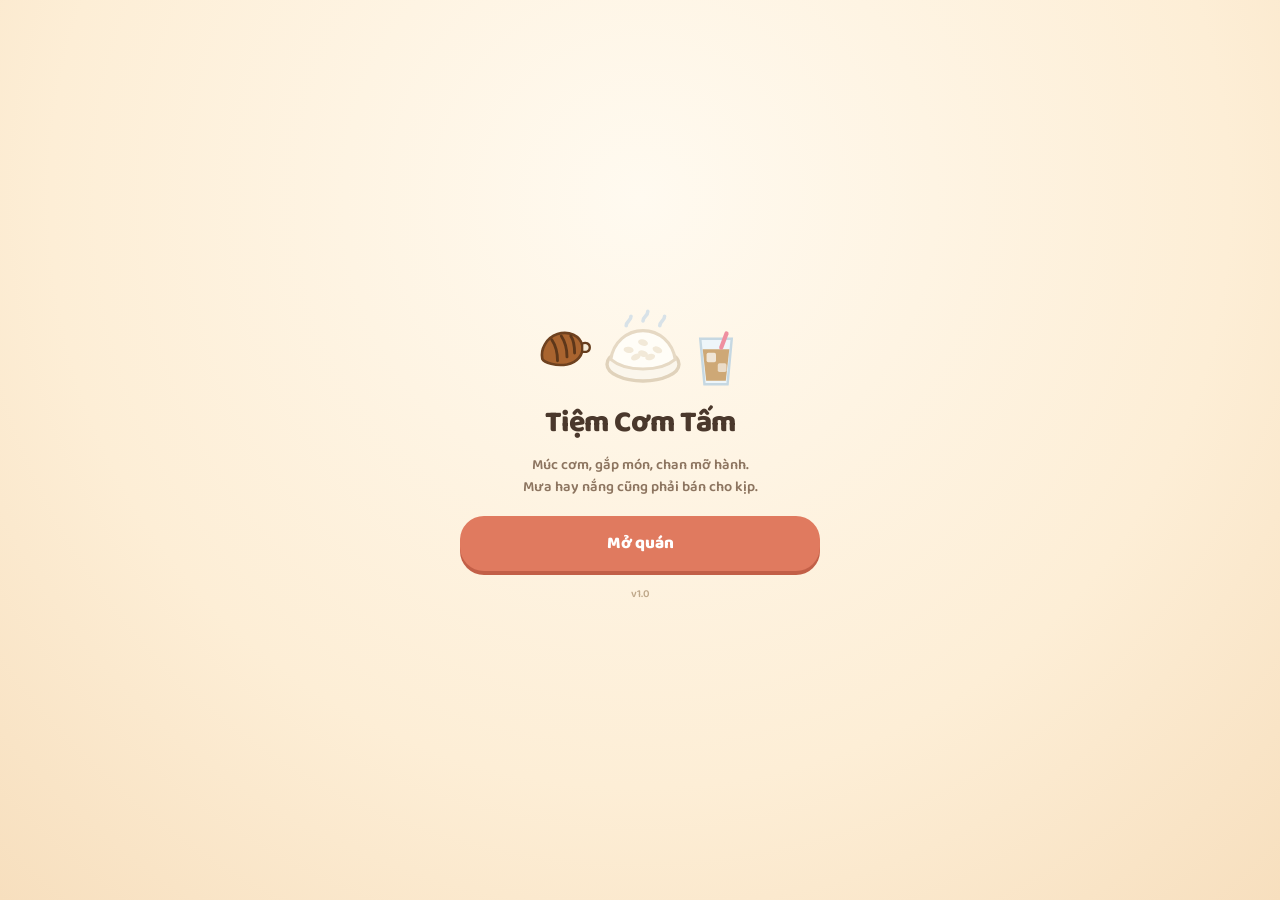
==== index.html @ c1b5996f "Tiệm Cơm Tấm v1.0 — game mô phỏng quán cơm tấm Vanilla JS, PWA tĩnh, lưu bằng localStorage.  Thực đơ" ====
<!DOCTYPE html>
<html lang="vi">
<head>
<meta charset="UTF-8">
<meta name="viewport" content="width=device-width, initial-scale=1, maximum-scale=1, user-scalable=no, viewport-fit=cover">
<meta name="color-scheme" content="only light">
<meta name="theme-color" content="#fff6e8">
<title>Tiệm Cơm Tấm</title>
<meta name="description" content="Game mô phỏng quán cơm tấm: múc cơm, gắp món, chan mỡ hành và giữ khách quen giữa trời mưa nắng.">

<link rel="manifest" href="manifest.webmanifest">
<link rel="icon" href="icons/icon-192.png">
<link rel="apple-touch-icon" href="icons/icon-180.png">
<meta name="mobile-web-app-capable" content="yes">
<meta name="apple-mobile-web-app-capable" content="yes">
<meta name="apple-mobile-web-app-title" content="Cơm Tấm">
<meta name="apple-mobile-web-app-status-bar-style" content="default">

<meta property="og:title" content="Tiệm Cơm Tấm">
<meta property="og:description" content="Múc cơm, gắp món, chan mỡ hành. Trời mưa hay nắng vẫn phải bán cho kịp.">
<meta property="og:type" content="website">
<meta property="og:image" content="icons/icon-512.png">

<link rel="preconnect" href="https://fonts.googleapis.com">
<link rel="preconnect" href="https://fonts.gstatic.com" crossorigin>
<link href="https://fonts.googleapis.com/css2?family=Baloo+2:wght@500;600;700;800&display=swap" rel="stylesheet">
<link rel="stylesheet" href="css/style.css">
</head>
<body>

<div class="app">
  <header id="hd"></header>
  <main id="view"></main>
</div>

<!-- Lớp thời tiết nằm ngoài .app để mưa nắng phủ toàn màn hình -->
<div id="wx" aria-hidden="true"></div>

<div id="modal" hidden><div class="card" id="card"></div></div>
<div id="splash" hidden></div>
<div id="toast" hidden></div>

<script src="js/art.js"></script>
<script src="js/data.js"></script>
<script src="js/game.js"></script>

<script>
/* Đăng ký service worker để cài được lên màn hình chính và chơi offline.
   Chỉ chạy trên http/https — mở bằng file:// thì bỏ qua, không báo lỗi.

   Mở kèm ?nosw thì bỏ qua và dọn luôn bản đã đăng ký. Service worker
   dùng stale-while-revalidate nên lúc đang sửa code nó trả file cũ,
   khiến ta đi tìm lỗi ở chỗ không có lỗi. */
if ('serviceWorker' in navigator && location.protocol.startsWith('http')) {
  if (location.search.includes('nosw')) {
    navigator.serviceWorker.getRegistrations()
      .then(rs => rs.forEach(r => r.unregister()))
      .catch(() => { });
    if (window.caches) caches.keys().then(ks => ks.forEach(k => caches.delete(k))).catch(() => { });
  } else {
    addEventListener('load', () => {
      navigator.serviceWorker.register('sw.js')
        .then(reg => reg.update())
        .catch(() => { });
    });
  }
}
</script>
</body>
</html>
---- css/style.css ----
/* ============================================================
   TIỆM CƠM TẤM — giao diện
   Tông màu lấy từ chính đĩa cơm: cơm trắng ngà, sườn nướng cháy cạnh,
   mỡ hành xanh, trà đá nâu. Bố cục xếp thành ba lớp như quán thật:
   tường và bảng menu ở sau, quầy kính ở giữa, đĩa đang làm ở trước.
   ============================================================ */
:root {
  --bg: #fff6e8;
  --ink: #4a382c;
  --soft: #8d7560;
  --panel: #fffdf7;
  --panel2: #fdf4e4;
  --line: #eddbc0;
  --line2: #e2caa6;
  --terra: #e07a5f;
  --terra-d: #c25f47;
  --grill: #a9642f;
  --onion: #8fb87a;
  --onion-d: #6f9a5c;
  --tea: #c89a5e;
  --gold: #f2c14e;
  --warn: #e2705f;
  --sky: #8fb0cc;
  color-scheme: only light;
}

* { box-sizing: border-box; -webkit-tap-highlight-color: transparent; }

/* Nhiều lớp ở đây được đặt display bằng selector #id, mạnh hơn quy tắc
   [hidden] của trình duyệt — thiếu dòng này thì màn chào và hộp thoại
   không bao giờ ẩn được. */
[hidden] { display: none !important; }

html, body {
  margin: 0;
  background: var(--bg);
  color: var(--ink);
  font-family: 'Baloo 2', 'Segoe UI', system-ui, -apple-system, sans-serif;
  font-weight: 600;
  overscroll-behavior-y: none;
}

body {
  min-height: 100vh;
  background-image:
    radial-gradient(circle at 10% 6%, rgba(224, 122, 95, .10) 0 20%, transparent 44%),
    radial-gradient(circle at 92% 12%, rgba(242, 193, 78, .14) 0 18%, transparent 42%),
    radial-gradient(circle at 50% 97%, rgba(143, 184, 122, .10) 0 22%, transparent 48%);
}
body.alarm { animation: alarmFlash .5s ease-in-out 4; }
@keyframes alarmFlash {
  0%, 100% { background-color: var(--bg); }
  50% { background-color: #ffe5e0; }
}

.app {
  max-width: 480px;
  margin: 0 auto;
  min-height: 100vh;
  background: var(--bg);
  box-shadow: 0 0 40px rgba(120, 90, 60, .12);
  padding-bottom: 24px;
  position: relative;
  z-index: 1;
}

/* ---------- header ---------- */
header {
  position: sticky; top: 0; z-index: 30;
  display: flex; gap: 6px; align-items: center; justify-content: space-between;
  padding: 10px 12px;
  background: linear-gradient(180deg, #fffdf7, #fff6e8);
  border-bottom: 2px solid var(--line);
}
.hb { display: flex; align-items: center; gap: 5px; font-size: 14px; }
.hb b { font-weight: 800; }
.hl { display: flex; }
.ic { width: 19px; height: 19px; flex: none; vertical-align: -4px; }
.wxb { color: var(--wc, var(--gold)); }
.wxb .ic { width: 22px; height: 22px; }

/* ---------- chung ---------- */
h1 { margin: 6px 0; font-size: 30px; font-weight: 800; letter-spacing: -.5px; }
h2 { margin: 6px 0 10px; font-size: 21px; font-weight: 800; }
h4 {
  margin: 18px 0 8px; font-size: 13px; color: var(--soft);
  display: flex; align-items: center; gap: 6px; text-transform: uppercase; letter-spacing: .4px;
}
p { margin: 8px 0; line-height: 1.5; }

button { font-family: inherit; font-weight: 700; cursor: pointer; border: 0; color: inherit; }
button:disabled { opacity: .45; cursor: default; }

.big {
  display: block; width: 100%; padding: 14px;
  background: var(--terra); color: #fff; font-size: 17px; font-weight: 800;
  border-radius: 24px; box-shadow: 0 4px 0 var(--terra-d);
  transition: transform .08s, box-shadow .08s;
}
.big:active { transform: translateY(3px); box-shadow: 0 1px 0 var(--terra-d); }
.big:disabled { background: #d8cdbd; box-shadow: 0 4px 0 #bfb2a0; }
.big.open { margin-top: 14px; }

.sbtn {
  padding: 9px 15px; background: var(--panel); color: var(--ink);
  border: 2px solid var(--line); border-radius: 18px; font-size: 14px;
}
.sbtn:active { background: var(--panel2); transform: translateY(1px); }
.sbtn.wide { display: flex; width: 100%; justify-content: center; align-items: center; gap: 7px; margin: 12px 0; }

.pos { color: var(--onion-d); }
.neg { color: var(--warn); }
.empty { color: var(--soft); font-size: 14px; padding: 14px 2px; }
.note { font-size: 13px; color: var(--soft); line-height: 1.5; }

/* ============================================================
   MÀN CHUẨN BỊ
   ============================================================ */
.prep { padding: 12px; }

.bn {
  display: flex; gap: 10px; align-items: center;
  background: var(--panel); border: 2px solid var(--line);
  border-radius: 16px; padding: 10px 12px; margin-bottom: 8px;
}
.bn.warn { border-color: #f2ccc4; background: #fdf1ee; }
.bn.good { border-color: #cfe4c4; background: #f2f8ee; }
.bn.lv { border-color: #e8d49a; background: #fdf6e2; }
.bn.wxbn { border-color: color-mix(in srgb, var(--wc) 45%, var(--line)); background: color-mix(in srgb, var(--wc) 9%, var(--panel)); }
.bn.wxbn > span { color: var(--wc); }
.bn span { display: flex; }
.bn .ic { width: 26px; height: 26px; }
.bn b { display: block; font-size: 15px; }
.bn i { display: block; font-style: normal; font-size: 12.5px; color: var(--soft); line-height: 1.35; }

.tabs {
  display: flex; gap: 3px; margin: 10px 0 12px;
  background: var(--panel2); padding: 4px; border-radius: 18px; border: 2px solid var(--line);
}
.tab {
  flex: 1; display: flex; flex-direction: column; align-items: center; gap: 1px;
  padding: 7px 1px; background: transparent; border-radius: 14px;
  font-size: 10.5px; color: var(--soft); line-height: 1.1;
}
.tab .ic { width: 19px; height: 19px; }
.tab.on { background: var(--panel); color: var(--ink); box-shadow: 0 2px 6px rgba(140, 100, 60, .14); }
.pane { min-height: 200px; }

.hint {
  background: #fdf6e6; border: 2px dashed var(--line2); border-radius: 14px;
  padding: 10px 12px; font-size: 13px; line-height: 1.5; color: #6d5a49; margin-bottom: 4px;
}
.hint.warn { background: #fdf0ec; border-color: #eec2b6; }
.hint .ic { width: 17px; height: 17px; vertical-align: -3px; margin-right: 3px; }

/* ---------- hàng danh sách ---------- */
.row {
  display: flex; align-items: center; gap: 9px;
  background: var(--panel); border: 2px solid var(--line);
  border-radius: 14px; padding: 8px 10px; margin-bottom: 6px;
}
.row.lock { background: var(--panel2); border-style: dashed; }
.row .ia { flex: none; }
.rn { flex: 1; min-width: 0; }
.rn b { display: block; font-size: 14.5px; }
.rn i {
  display: block; font-style: normal; font-size: 11.5px; color: var(--soft);
  white-space: nowrap; overflow: hidden; text-overflow: ellipsis;
}
.rn .exp { font-style: normal; color: #b98a3a; }
.rn .exp.hot { color: var(--warn); font-weight: 800; }
.rn .ic { width: 13px; height: 13px; vertical-align: -2px; }

.qty { display: flex; align-items: center; gap: 2px; flex: none; }
.qb {
  width: 30px; height: 30px; border-radius: 50%;
  background: var(--panel2); border: 2px solid var(--line); font-size: 16px; line-height: 1;
}
.qb:active { background: var(--line); }
.qn { min-width: 26px; text-align: center; font-size: 15px; font-weight: 800; color: var(--soft); }
.qn.on { color: var(--terra); }
.pz { flex: none; font-size: 12.5px; color: var(--soft); text-align: right; min-width: 52px; }
.pz em { display: block; font-style: normal; font-size: 11px; font-weight: 800; }
.pz em.up { color: var(--warn); }
.pz em.dn { color: var(--onion-d); }

.pin {
  width: 88px; flex: none; padding: 8px; font-family: inherit; font-weight: 800; font-size: 14px;
  text-align: right; border: 2px solid var(--line); border-radius: 12px; background: var(--panel2); color: var(--ink);
}
.buybar {
  position: sticky; bottom: 0; display: flex; gap: 10px; align-items: center; justify-content: space-between;
  background: linear-gradient(180deg, rgba(255, 246, 232, .2), var(--bg) 40%);
  padding: 10px 0 2px; margin-top: 10px; font-size: 13px;
}
.buybar .big { width: auto; padding: 12px 22px; }

/* ---------- chợ ---------- */
.mkt { display: flex; flex-wrap: wrap; gap: 6px; }
.mk {
  display: flex; align-items: center; gap: 5px;
  background: var(--panel); border: 2px solid var(--line); border-radius: 14px; padding: 5px 9px; font-size: 12.5px;
}
.mk b { font-size: 12.5px; }
.mk em { font-style: normal; font-weight: 800; }
.mk.up { border-color: #eec2b6; background: #fdf1ee; }
.mk.up em { color: var(--warn); }
.mk.dn { border-color: #cfe4c4; background: #f3f8ef; }
.mk.dn em { color: var(--onion-d); }

/* ---------- nâng cấp ---------- */
/* Đặt tên là .upcard chứ không phải .up: .up còn được dùng làm phụ đề
   "giá lên" ở bảng chợ, trùng tên là mấy nhãn % bị kéo thành cả một thẻ. */
.upcard {
  display: flex; align-items: center; gap: 10px;
  background: var(--panel); border: 2px solid var(--line); border-radius: 16px;
  padding: 10px 12px; margin-bottom: 7px;
}
.upcard.own { background: #f6f9f2; border-color: #cfe4c4; }
.upi { display: flex; flex: none; color: var(--terra); }
.upi .ic { width: 26px; height: 26px; }
.upn { flex: 1; min-width: 0; }
.upn b { display: block; font-size: 14.5px; }
.upn i { display: block; font-style: normal; font-size: 12px; color: var(--soft); line-height: 1.4; }
.tag {
  flex: none; display: flex; align-items: center; gap: 3px;
  font-size: 12px; color: var(--onion-d); font-weight: 800;
}
.tag .ic { width: 15px; height: 15px; }

/* ---------- sổ nợ ---------- */
.loanpick { display: flex; gap: 8px; margin: 12px 0 4px; }
.loanpick .sbtn { flex: 1; }
.regs { display: flex; flex-wrap: wrap; gap: 7px; }
.reg {
  width: 62px; text-align: center; background: var(--panel);
  border: 2px solid var(--line); border-radius: 14px; padding: 5px 2px;
}
.reg b { display: block; font-size: 11.5px; }
.reg em { font-style: normal; font-size: 10.5px; color: var(--onion-d); font-weight: 800; }

/* ---------- đánh giá ---------- */
.ratebox {
  background: var(--panel); border: 2px solid var(--line); border-radius: 18px;
  padding: 14px; text-align: center; margin-bottom: 10px;
}
.ratebox b { display: block; font-size: 38px; line-height: 1; }
.stars { color: var(--gold); font-size: 20px; letter-spacing: 2px; }
.ratebox i { display: block; font-style: normal; font-size: 12px; color: var(--soft); margin-top: 4px; }
.rev {
  background: var(--panel); border: 2px solid var(--line); border-left-width: 5px;
  border-radius: 14px; padding: 9px 11px; margin-bottom: 6px;
}
.rev.s5 { border-left-color: var(--onion); }
.rev.s4 { border-left-color: #b9cf8e; }
.rev.s3 { border-left-color: var(--gold); }
.rev.s2 { border-left-color: #e8a06a; }
.rev.s1 { border-left-color: var(--warn); }
.rvh { display: flex; justify-content: space-between; align-items: center; font-size: 13px; }
.rvh span { color: var(--gold); letter-spacing: 1px; }
.rev p { margin: 4px 0 2px; font-size: 13.5px; line-height: 1.45; }
.rev i { font-style: normal; font-size: 11px; color: var(--soft); }

/* ---------- sổ sách ---------- */
.kpis { display: flex; gap: 7px; margin: 10px 0; }
.kpis > div {
  flex: 1; background: var(--panel); border: 2px solid var(--line); border-radius: 14px;
  padding: 9px 4px; text-align: center;
}
.kpis b { display: block; font-size: 19px; }
.kpis span { font-size: 10.5px; color: var(--soft); }
.hist { background: var(--panel); border: 2px solid var(--line); border-radius: 14px; overflow: hidden; }
.hrow {
  display: grid; grid-template-columns: 1fr auto auto auto; gap: 8px;
  padding: 7px 11px; font-size: 12.5px; border-bottom: 1px solid var(--line);
}
.hrow:last-child { border: 0; }
.ledger { background: var(--panel); border: 2px solid var(--line); border-radius: 14px; padding: 4px 11px; }
.ledger > div {
  display: flex; justify-content: space-between; gap: 10px; align-items: center;
  padding: 6px 0; font-size: 13.5px; border-bottom: 1px solid var(--line);
}
.ledger > div:last-child { border: 0; }
.ledger .wl { font-size: 12px; color: var(--soft); font-weight: 600; }
.ledger .wl .ic { width: 14px; height: 14px; }
.ledger .tot { font-weight: 800; font-size: 15px; }
.ledger .ic { width: 16px; height: 16px; vertical-align: -3px; margin-right: 4px; }

/* ============================================================
   MÀN BÁN HÀNG
   ============================================================ */
.play { padding: 6px 8px 0; }

/* ---------- hàng khách ---------- */
.lane {
  display: flex; gap: 6px; overflow-x: auto; padding-bottom: 4px;
  scrollbar-width: none; -webkit-overflow-scrolling: touch;
}
.lane::-webkit-scrollbar { display: none; }
.seat {
  flex: 0 0 132px; min-height: 118px; border: 2px dashed var(--line2); border-radius: 16px;
  display: flex; align-items: center; justify-content: center; background: #fdf7ea;
}
.seat i {
  font-style: normal; display: flex; flex-direction: column; align-items: center; gap: 3px;
  color: #c3ad8e; font-size: 11px;
}
.seat .ic { width: 24px; height: 24px; }

.cust {
  flex: 0 0 168px; background: var(--panel); border: 2px solid var(--line);
  border-radius: 16px; padding: 6px 7px 5px; touch-action: pan-x;
  box-shadow: 0 2px 0 rgba(160, 130, 100, .1);
}
.cust.on { border-color: var(--terra); box-shadow: 0 0 0 3px rgba(224, 122, 95, .16); }
.cust.stuck { background: #fdf3ef; border-color: #eec2b6; }
.cust.angry { animation: shake .3s; }
@keyframes shake {
  0%, 100% { transform: translateX(0); }
  25% { transform: translateX(-5px); }
  75% { transform: translateX(5px); }
}
.cwho { display: flex; align-items: center; gap: 6px; }
/* hình người: luôn giữ đúng bề rộng svg yêu cầu, đừng để flex bóp méo */
.pers, .thief-svg { flex: none; height: auto; display: block; }
.cn { min-width: 0; }
.cn b { display: block; font-size: 13px; white-space: nowrap; overflow: hidden; text-overflow: ellipsis; }
.cn i { font-style: normal; font-size: 10.5px; color: var(--soft); display: flex; align-items: center; gap: 2px; }
.cn .ic { width: 11px; height: 11px; color: var(--terra); }
.cord { display: flex; flex-wrap: wrap; gap: 3px; margin: 4px 0 3px; }
.cord span {
  background: var(--panel2); border: 1px solid var(--line); border-radius: 8px;
  padding: 0 4px; font-size: 10px; color: #6d5a49;
}
.cord .togo { background: #eef4f8; border-color: #c9dce8; color: #4a6a80; display: inline-flex; align-items: center; gap: 2px; }
.cord .ic { width: 11px; height: 11px; }
.cbtn {
  display: flex; width: 100%; align-items: center; justify-content: center; gap: 4px;
  border-radius: 11px; padding: 5px; font-size: 11px; margin-bottom: 4px;
  background: var(--panel2); border: 2px solid var(--line);
}
.cbtn.warn { background: #fdece6; border-color: #eec2b6; color: #b0503c; }
.cbtn.lend { background: #fdf6e2; border-color: #e8d49a; color: #a07a22; }
.cbtn .ic { width: 13px; height: 13px; }
.patbar { height: 6px; background: var(--line); border-radius: 99px; overflow: hidden; }
.patbar div { height: 100%; transition: width .25s linear; }

/* ---------- LỚP SAU + LỚP GIỮA: cảnh quán và quầy kính ---------- */
.scene {
  position: relative; margin: 7px 0 0; border-radius: 18px; overflow: hidden;
  border: 2px solid var(--line2);
  box-shadow: inset 0 8px 20px rgba(140, 100, 60, .12), 0 3px 0 rgba(160, 130, 100, .12);
  touch-action: pan-y;
  min-height: 224px;
}
.scene-back { position: absolute; inset: 0; width: 100%; height: 100%; }
.fan { transform-origin: 200px 10px; animation: fan 2.6s linear infinite; }
@keyframes fan { to { transform: rotate(360deg); } }

.stage { position: relative; z-index: 2; padding: 12px 11px 12px; }
.stage::before {
  /* Mặt kính quầy. Cố ý chỉ mờ chứ không đục: phải còn thấy tường và
     bảng menu ở lớp sau, nếu không thì cảnh quán mất hết chiều sâu. */
  content: ''; position: absolute; inset: 6px; border-radius: 13px;
  background: linear-gradient(180deg, rgba(255, 255, 255, .58), rgba(255, 252, 244, .9));
  border: 2px solid rgba(226, 202, 166, .85);
  box-shadow: 0 8px 20px rgba(140, 100, 60, .18), inset 0 1px 0 #fff;
  backdrop-filter: blur(1.5px);
}
.stpanel { position: relative; z-index: 1; }
.stpanel.in-l { animation: slideL .26s cubic-bezier(.22, .9, .3, 1); }
.stpanel.in-r { animation: slideR .26s cubic-bezier(.22, .9, .3, 1); }
@keyframes slideL {
  from { transform: translateX(34%); opacity: .25; }
  to { transform: translateX(0); opacity: 1; }
}
@keyframes slideR {
  from { transform: translateX(-34%); opacity: .25; }
  to { transform: translateX(0); opacity: 1; }
}

.sthead {
  display: flex; align-items: center; gap: 6px; font-size: 13px; font-weight: 800;
  padding: 2px 4px 7px; color: #6d5a49;
}
.sthead em { font-style: normal; font-size: 11px; color: var(--soft); font-weight: 600; margin-left: auto; }
.sthead .ic { width: 18px; height: 18px; color: var(--terra); }
.stnote {
  display: block; font-style: normal; font-size: 10.5px; color: var(--soft);
  line-height: 1.4; padding: 6px 4px 0;
}

/* nồi cơm */
.ricearea { display: flex; gap: 9px; align-items: stretch; }
.pot {
  flex: 0 0 132px; display: flex; flex-direction: column; align-items: center; gap: 1px;
  background: linear-gradient(180deg, #fffdf7, #fbf1de);
  border: 2px solid var(--line2); border-radius: 16px; padding: 7px 4px 8px;
  box-shadow: 0 3px 0 rgba(160, 130, 100, .18);
  transition: transform .09s;
}
.pot:active { transform: scale(.96) translateY(2px); }
.pot.out { opacity: .5; }
.potart { display: block; line-height: 0; }
.pot b { font-size: 12.5px; }
.pot em { font-style: normal; font-size: 11px; color: var(--terra); font-weight: 800; }
.ricehelp { flex: 1; display: flex; flex-direction: column; gap: 4px; }
.rh {
  position: relative; flex: 1; display: flex; align-items: center; gap: 6px; padding: 3px 7px;
  border: 2px solid var(--line); border-radius: 12px; background: var(--panel2); font-size: 11.5px;
  text-align: left; font-family: inherit; min-height: 27px;
}
/* Chén mỡ hành dùng chung dáng hàng với ba mức cơm — cùng một khu, cùng
   một người làm. Khác ở chỗ nó bấm được. */
.rh.mhrh { background: var(--panel); }
.rh.mhrh .ia { flex: none; }
.rh.mhrh em { color: var(--soft); }
.rh.mhrh:active { transform: scale(.98); }
.rh.out { opacity: .5; }
.rh.out em { color: var(--warn); }
.rh b { flex: none; font-size: 12px; color: var(--soft); }
.rh span { flex: 1; }
.rh.on { background: #f2f8ee; border-color: var(--onion); }
.rh.on b { color: var(--onion-d); }
.rh.want { border-color: var(--terra); background: #fdefe9; }
.rh em {
  font-style: normal; display: flex; align-items: center; gap: 2px;
  font-size: 10px; color: var(--terra); font-weight: 800;
}
.rh .ic { width: 12px; height: 12px; }

/* khay món */
.dishes { display: grid; grid-template-columns: repeat(4, 1fr); gap: 5px; }
.dishes.pair { grid-template-columns: repeat(2, 1fr); gap: 8px; }
.dish {
  position: relative; display: flex; flex-direction: column; align-items: center; gap: 0;
  padding: 5px 2px 4px; background: linear-gradient(180deg, #fffdf7, #fbf3e4);
  border: 2px solid var(--line); border-radius: 13px; line-height: 1.15;
  transition: transform .08s, box-shadow .08s;
  box-shadow: 0 2px 0 rgba(160, 130, 100, .14);
}
.dish:active { transform: translateY(2px) scale(.97); box-shadow: none; }
.dish b { font-size: 11px; }
.dish em { font-style: normal; font-size: 9.5px; color: var(--soft); }
.dish.on { border-color: var(--onion); background: #f4f9f0; }
.dish.out { opacity: .42; filter: grayscale(.6); }
.dish.out em { color: var(--warn); font-weight: 800; }
.dish.want { border-color: var(--terra); box-shadow: 0 0 0 3px rgba(224, 122, 95, .15); }
.badge {
  position: absolute; top: -5px; right: -4px; min-width: 18px; height: 18px;
  background: var(--onion-d); color: #fff; border-radius: 99px;
  font-size: 11px; display: flex; align-items: center; justify-content: center; padding: 0 4px;
}
.wantdot {
  position: absolute; top: -4px; left: -4px; width: 10px; height: 10px;
  background: var(--terra); border-radius: 50%; animation: pulse 1.1s ease-in-out infinite;
}
@keyframes pulse {
  0%, 100% { transform: scale(1); opacity: 1; }
  50% { transform: scale(1.5); opacity: .55; }
}

.sooff { display: flex; flex-wrap: wrap; gap: 4px; margin-top: 7px; }
.sochip {
  display: flex; align-items: center; gap: 3px; font-size: 10.5px;
  background: var(--panel2); border: 2px solid var(--line); border-radius: 10px; padding: 3px 7px;
}
.sochip.on { background: #fdece6; border-color: #eec2b6; color: #b0503c; }
.sochip .ic { width: 11px; height: 11px; }
.rushrow { display: flex; flex-wrap: wrap; gap: 6px; margin-top: 7px; }
.sbtn.rush { display: flex; align-items: center; gap: 5px; font-size: 11.5px; padding: 6px 11px; }
.sbtn.rush .ic { width: 14px; height: 14px; }

/* ---------- thanh chọn khu ---------- */
.stbar {
  display: flex; gap: 3px; margin: 7px 0 0;
  background: var(--panel2); padding: 3px; border-radius: 16px; border: 2px solid var(--line);
}
.stb {
  position: relative; flex: 1; display: flex; flex-direction: column; align-items: center; gap: 0;
  padding: 6px 1px; background: transparent; border-radius: 13px; font-size: 10px; color: var(--soft);
}
.stb .ic { width: 18px; height: 18px; }
.stb.on { background: var(--panel); color: var(--ink); box-shadow: 0 2px 6px rgba(140, 100, 60, .14); }
.stb .dot {
  position: absolute; top: 3px; right: 8px; width: 7px; height: 7px;
  background: var(--terra); border-radius: 50%; animation: pulse 1.2s ease-in-out infinite;
}

/* ---------- LỚP TRƯỚC: đĩa đang làm ---------- */
.plateZone { margin-top: 8px; }
.ticket {
  background: #fffdf5; border: 2px solid var(--line2); border-radius: 14px 14px 4px 4px;
  padding: 5px 8px 6px;
  background-image: repeating-linear-gradient(90deg, transparent 0 8px, rgba(226, 202, 166, .25) 8px 9px);
}
.tkh { display: flex; align-items: center; gap: 6px; font-size: 13px; }
.tkh b { font-size: 13px; }
.tkh em {
  font-style: normal; font-size: 10.5px; color: var(--soft);
  background: var(--panel2); border: 1px solid var(--line); border-radius: 8px; padding: 1px 6px;
}
.tkh .qk {
  display: inline-flex; align-items: center; gap: 2px; margin-left: auto;
  color: var(--qc); border-color: color-mix(in srgb, var(--qc) 45%, var(--line));
}
.tkh .qk .ic { width: 12px; height: 12px; }
.tempty { font-style: normal; font-size: 12.5px; color: var(--soft); }
.tlines { display: flex; flex-wrap: wrap; gap: 3px; margin-top: 4px; }
.tl {
  display: inline-flex; align-items: center; gap: 3px; font-size: 11.5px;
  background: #fdf2e6; border: 2px solid #eed9bb; border-radius: 9px; padding: 1px 6px; color: #8a6a48;
}
.tl.ok { background: #f1f8ec; border-color: #c2dcae; color: var(--onion-d); }
.tl .ic { width: 12px; height: 12px; }

.plateBox {
  position: relative; margin-top: -2px;
  background: linear-gradient(180deg, #fdf3e2, #f7e7cc);
  border: 2px solid var(--line2); border-top: 0; border-radius: 0 0 18px 18px;
  padding: 2px 10px 6px; touch-action: none;
  box-shadow: inset 0 -10px 18px rgba(170, 130, 90, .1);
}
.plate { display: block; width: 100%; max-height: 126px; }
.plate.togo { filter: drop-shadow(0 2px 3px rgba(150, 110, 70, .2)); }
.pl-i { animation: plIn .34s cubic-bezier(.2, 1.5, .4, 1) backwards; animation-delay: calc(var(--i) * 0ms); }
@keyframes plIn {
  from { transform: translateY(-16px) scale(.6); opacity: 0; }
  to { opacity: 1; }
}
.pval {
  position: absolute; right: 12px; top: 6px; font-size: 11.5px; font-weight: 800; color: var(--soft);
  background: rgba(255, 253, 247, .85); border-radius: 9px; padding: 2px 8px;
}
.platebtns { display: flex; gap: 7px; margin-top: 6px; align-items: stretch; }
.platebtns .sbtn { flex: 0 0 auto; display: flex; align-items: center; gap: 4px; font-size: 12.5px; }
.platebtns .sbtn .ic { width: 15px; height: 15px; }
.big.go { flex: 1; padding: 12px; border-radius: 20px; display: flex; align-items: center; justify-content: center; gap: 7px; }
.big.go .ic { width: 20px; height: 20px; }
.swipetip {
  display: flex; align-items: center; justify-content: center; gap: 5px;
  font-style: normal; font-size: 10px; color: var(--soft); padding: 3px 0 0;
}
.swipetip .ic { width: 13px; height: 13px; }

.playbar { display: flex; gap: 6px; align-items: center; margin-top: 6px; }
.playbar .sbtn { padding: 7px 12px; }
.playbar .sbtn .ic { width: 16px; height: 16px; vertical-align: -3px; }
.pinfo { margin-left: auto; font-size: 12px; color: var(--soft); }
.pinfo .ic { width: 13px; height: 13px; vertical-align: -2px; }

/* ---------- trộm ---------- */
.thiefbox { position: absolute; inset: 0; z-index: 5; pointer-events: none; }
.thief {
  position: absolute; right: 12px; bottom: 10px; pointer-events: auto;
  display: flex; flex-direction: column; align-items: center; gap: 2px;
  background: rgba(255, 236, 230, .96); border: 3px solid var(--warn); border-radius: 16px;
  padding: 5px 9px 6px; animation: thiefIn .35s cubic-bezier(.2, 1.4, .4, 1), sneak 1.1s ease-in-out infinite .35s;
  box-shadow: 0 6px 18px rgba(180, 70, 60, .3);
}
.thief span {
  display: flex; align-items: center; gap: 3px; font-size: 11.5px; font-weight: 800; color: #b0402f;
}
.thief span .ic { width: 14px; height: 14px; }
@keyframes thiefIn {
  from { transform: translateX(70px) scale(.7); opacity: 0; }
}
@keyframes sneak {
  0%, 100% { transform: translateY(0) rotate(-1deg); }
  50% { transform: translateY(-4px) rotate(1.5deg); }
}

/* ---------- hướng dẫn ---------- */
.coach {
  position: fixed; left: 50%; transform: translateX(-50%); bottom: 12px; z-index: 55;
  width: min(456px, calc(100% - 20px));
  display: flex; align-items: center; gap: 9px;
  background: #4a382c; color: #fff6e8; border-radius: 18px; padding: 10px 12px;
  box-shadow: 0 8px 26px rgba(70, 50, 34, .38);
  animation: coachIn .3s cubic-bezier(.2, 1.3, .4, 1);
}
@keyframes coachIn { from { transform: translate(-50%, 20px); opacity: 0; } }
.coach > div { min-width: 0; }
.coach .ctt { display: flex; align-items: center; gap: 5px; font-size: 14px; }
.coach i { display: block; font-style: normal; font-size: 12px; opacity: .82; line-height: 1.4; margin-top: 2px; }
.coach i b { font-weight: 800; }
.coach .ic { width: 16px; height: 16px; }
.cnum {
  flex: none; background: rgba(255, 246, 232, .18); border-radius: 10px;
  padding: 3px 7px; font-size: 11px; font-weight: 800;
}
.cskip {
  flex: none; background: transparent; color: #fff6e8; opacity: .7;
  font-size: 11px; text-decoration: underline; padding: 4px;
}
.coachon {
  animation: ring 1.2s ease-in-out infinite;
  position: relative; z-index: 6;
}
@keyframes ring {
  0%, 100% { box-shadow: 0 0 0 0 rgba(224, 122, 95, .55); }
  50% { box-shadow: 0 0 0 9px rgba(224, 122, 95, 0); }
}

/* ============================================================
   THỜI TIẾT — phủ toàn màn hình, không chắn thao tác
   ============================================================ */
#wx { position: fixed; inset: 0; pointer-events: none; z-index: 20; overflow: hidden; }
.rd {
  position: absolute; top: -12%; width: 2px; height: var(--h, 16px);
  background: linear-gradient(180deg, rgba(150, 185, 215, 0), rgba(120, 160, 195, .75));
  border-radius: 2px; animation: rainfall linear infinite;
}
@keyframes rainfall {
  from { transform: translateY(-20px) translateX(0); }
  to { transform: translateY(112vh) translateX(-26px); }
}
.wxglass { position: absolute; inset: 0; background: linear-gradient(180deg, rgba(120, 150, 175, .14), rgba(120, 150, 175, .05)); }
.wx-dam .wxglass { background: linear-gradient(180deg, rgba(95, 120, 145, .22), rgba(95, 120, 145, .08)); }
.sunray {
  position: absolute; top: -30%; left: -20%; width: 90%; height: 90%;
  background: radial-gradient(circle at 30% 30%, rgba(255, 216, 120, .4) 0 18%, rgba(255, 216, 120, .12) 36%, transparent 62%);
  animation: glow 5s ease-in-out infinite;
}
.sunray.soft { opacity: .5; }
@keyframes glow { 0%, 100% { opacity: .75; } 50% { opacity: 1; } }
.heat {
  position: absolute; inset: 0;
  background: linear-gradient(180deg, rgba(255, 170, 70, .1), transparent 40%);
}

/* ============================================================
   HẠT HIỆU ỨNG + SỐ BAY
   ============================================================ */
.fxlayer { position: fixed; z-index: 48; pointer-events: none; width: 0; height: 0; }
.fxp {
  position: absolute; width: var(--sz, 14px); height: var(--sz, 14px);
  left: var(--x, 0); top: var(--y, 0); margin: calc(var(--sz, 14px) / -2);
  animation: var(--dur, .9s) ease-out forwards;
}
.fxp svg { width: 100%; height: 100%; display: block; }
.fa-rise { animation-name: faRise; }
.fa-fall { animation-name: faFall; }
.fa-pop { animation-name: faPop; }
@keyframes faRise {
  from { transform: translate(0, 0) scale(.5); opacity: 0; }
  30% { opacity: 1; }
  to { transform: translate(var(--dx), -58px) rotate(var(--rot)) scale(1); opacity: 0; }
}
@keyframes faFall {
  from { transform: translate(0, -26px) scale(.5); opacity: 0; }
  25% { opacity: 1; }
  to { transform: translate(var(--dx), 40px) rotate(var(--rot)) scale(1); opacity: 0; }
}
@keyframes faPop {
  from { transform: translate(0, 0) scale(.3); opacity: 0; }
  35% { opacity: 1; }
  to { transform: translate(var(--dx), var(--dy)) rotate(var(--rot)) scale(1.15); opacity: 0; }
}
.fxlbl {
  position: fixed; z-index: 49; transform: translate(-50%, -100%); pointer-events: none;
  background: #4a382c; color: #fff6e8; font-size: 11.5px; font-weight: 800;
  padding: 3px 9px; border-radius: 10px; white-space: nowrap;
  animation: lblUp .95s ease-out forwards;
}
@keyframes lblUp {
  from { opacity: 0; transform: translate(-50%, -80%); }
  25% { opacity: 1; }
  to { opacity: 0; transform: translate(-50%, -160%); }
}
.float {
  position: fixed; z-index: 49; transform: translate(-50%, 0); pointer-events: none;
  font-size: 14px; font-weight: 800; color: var(--onion-d); white-space: nowrap;
  text-shadow: 0 1px 0 #fff;
  animation: floatUp 1.1s ease-out forwards;
}
.float.bad { color: var(--warn); }
@keyframes floatUp {
  from { opacity: 0; transform: translate(-50%, 6px); }
  20% { opacity: 1; }
  to { opacity: 0; transform: translate(-50%, -42px); }
}

/* món bay từ khay vào đĩa */
.flyer {
  position: fixed; z-index: 47; pointer-events: none;
  transform: translate(-50%, -50%);
  transition: transform .42s cubic-bezier(.35, .1, .5, 1), opacity .42s;
  offset-path: none;
}
.flyer svg { display: block; }
.flyer.go {
  transform: translate(calc(-50% + var(--dx)), calc(-50% + var(--dy))) scale(.62) rotate(22deg);
  opacity: .1;
}

/* ============================================================
   HỘP THOẠI + MÀN CHÀO + TOAST
   ============================================================ */
#modal {
  position: fixed; inset: 0; z-index: 60; display: flex; align-items: center; justify-content: center;
  padding: 16px; background: rgba(74, 56, 44, .46); backdrop-filter: blur(2px);
}
.card {
  width: 100%; max-width: 400px; max-height: 88vh; overflow-y: auto;
  background: var(--panel); border-radius: 22px; padding: 18px;
  box-shadow: 0 16px 44px rgba(70, 50, 34, .3);
  animation: cardIn .26s cubic-bezier(.2, 1.3, .4, 1);
}
@keyframes cardIn { from { transform: translateY(20px) scale(.96); opacity: 0; } }
.card h2 { text-align: center; }
.pbig { text-align: center; color: var(--terra); line-height: 0; margin-bottom: 4px; }
.pbig .ic { width: 52px; height: 52px; }
.pbig svg { display: inline-block; }
.askrow { display: flex; gap: 8px; margin-top: 14px; align-items: stretch; }
.askrow .sbtn { flex: 1; }
.askrow .big { flex: 1.4; padding: 13px 10px; font-size: 15px; }
.lvup {
  background: #fdf6e2; border: 2px solid #e8d49a; border-radius: 13px;
  padding: 8px 11px; font-size: 13px; line-height: 1.45;
}
.lvup.warn { background: #fdf1ee; border-color: #eec2b6; }
.lvup .ic { width: 16px; height: 16px; vertical-align: -3px; margin-right: 3px; }
.step { display: block; text-align: center; font-style: normal; font-size: 12px; color: var(--soft); margin-top: 8px; }
.steps { margin-top: 10px; }
.step-row {
  display: grid; grid-template-columns: 26px 1fr; gap: 8px; align-items: center;
  font-size: 14px; padding: 6px 0; border-bottom: 1px solid var(--line);
}
.step-row p { grid-column: 2; margin: 0; font-size: 12px; color: var(--soft); }
.stepn {
  width: 24px; height: 24px; border-radius: 50%; background: var(--terra); color: #fff;
  display: flex; align-items: center; justify-content: center; font-size: 13px; grid-row: span 2;
}

#splash {
  position: fixed; inset: 0; z-index: 70;
  display: flex; align-items: center; justify-content: center; padding: 20px;
  background: radial-gradient(circle at 50% 22%, #fffaf0, #fdeed6 62%, #f7dfbe);
}
.sp { width: 100%; max-width: 360px; text-align: center; }
.spart { display: flex; align-items: flex-end; justify-content: center; gap: -6px; line-height: 0; margin-bottom: 4px; }
.spart svg:nth-child(2) { margin: 0 -10px; }
.sp p { color: var(--soft); font-size: 14.5px; margin-bottom: 18px; line-height: 1.5; }
.sp .big { margin-bottom: 9px; }
.sp .sbtn { display: block; width: 100%; }
.instbtn {
  display: flex; align-items: center; justify-content: center; gap: 6px; width: 100%;
  margin-top: 9px; padding: 11px; background: var(--panel); border: 2px dashed var(--line2);
  border-radius: 18px; font-size: 14px; color: var(--ink);
}
.instbtn .ic { width: 17px; height: 17px; }
.ver { display: block; font-style: normal; font-size: 11px; color: #bfa88a; margin-top: 14px; }

#toast {
  position: fixed; left: 50%; bottom: 84px; z-index: 65; transform: translate(-50%, 14px);
  max-width: min(420px, calc(100% - 24px));
  background: #4a382c; color: #fff6e8; padding: 10px 15px; border-radius: 15px;
  font-size: 13.5px; line-height: 1.4; text-align: center; opacity: 0;
  transition: opacity .22s, transform .22s;
  box-shadow: 0 8px 24px rgba(70, 50, 34, .34);
}
#toast.on { opacity: 1; transform: translate(-50%, 0); }
#toast.bad { background: #a8392c; }
#toast .ic { width: 15px; height: 15px; vertical-align: -3px; }

/* ---------- màn hình nhỏ ---------- */
@media (max-width: 380px) {
  .tab { font-size: 9.5px; }
  .cust { flex-basis: 152px; }
  .pot { flex-basis: 112px; }
  .dishes { grid-template-columns: repeat(3, 1fr); }
}

@media (prefers-reduced-motion: reduce) {
  * { animation-duration: .01ms !important; animation-iteration-count: 1 !important; transition-duration: .01ms !important; }
}
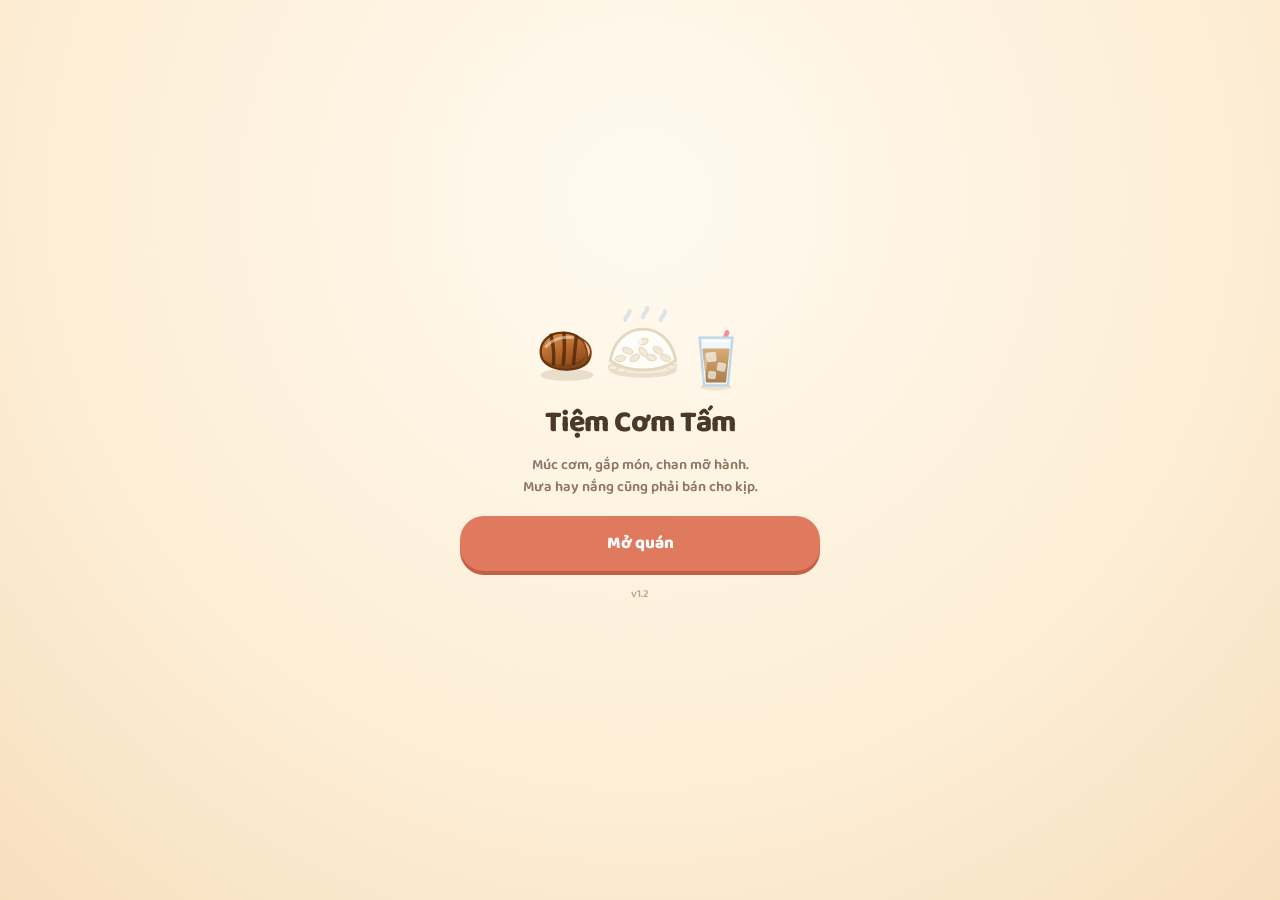
==== commit 807e979e: "Gắn số phiên bản vào đường dẫn css và js Đổi header sang no-cache vẫn chưa đủ: bản đã nằm trong cach" ====
--- a/index.html
+++ b/index.html
@@ -24,7 +24,8 @@
 <link rel="preconnect" href="https://fonts.googleapis.com">
 <link rel="preconnect" href="https://fonts.gstatic.com" crossorigin>
 <link href="https://fonts.googleapis.com/css2?family=Baloo+2:wght@500;600;700;800&display=swap" rel="stylesheet">
-<link rel="stylesheet" href="css/style.css">
+<!-- ?v= là số phiên bản, xem mục "Nhớ làm khi sửa code" trong README -->
+<link rel="stylesheet" href="css/style.css?v=1.2">
 </head>
 <body>
 
@@ -40,9 +41,9 @@
 <div id="splash" hidden></div>
 <div id="toast" hidden></div>
 
-<script src="js/art.js"></script>
-<script src="js/data.js"></script>
-<script src="js/game.js"></script>
+<script src="js/art.js?v=1.2"></script>
+<script src="js/data.js?v=1.2"></script>
+<script src="js/game.js?v=1.2"></script>
 
 <script>
 /* Đăng ký service worker để cài được lên màn hình chính và chơi offline.
--- a/css/style.css
+++ b/css/style.css
@@ -327,7 +327,14 @@
 .cn b { display: block; font-size: 13px; white-space: nowrap; overflow: hidden; text-overflow: ellipsis; }
 .cn i { font-style: normal; font-size: 10.5px; color: var(--soft); display: flex; align-items: center; gap: 2px; }
 .cn .ic { width: 11px; height: 11px; color: var(--terra); }
-.cord { display: flex; flex-wrap: wrap; gap: 3px; margin: 4px 0 3px; }
+/* Một dòng, không xuống hàng: phiếu bên dưới đã ghi đủ và rõ hơn, nên
+   thẻ khách chỉ cần liếc là biết ai đang chờ món gì. Cho xuống hàng thì
+   mỗi thẻ cao thêm hai dòng và đẩy nút Đưa khách khỏi màn hình. */
+.cord {
+  display: flex; flex-wrap: nowrap; gap: 3px; margin: 4px 0 3px;
+  overflow: hidden; mask-image: linear-gradient(90deg, #000 84%, transparent);
+}
+.cord span { flex: none; }
 .cord span {
   background: var(--panel2); border: 1px solid var(--line); border-radius: 8px;
   padding: 0 4px; font-size: 10px; color: #6d5a49;
@@ -434,13 +441,14 @@
 .dishes.pair { grid-template-columns: repeat(2, 1fr); gap: 8px; }
 .dish {
   position: relative; display: flex; flex-direction: column; align-items: center; gap: 0;
-  padding: 5px 2px 4px; background: linear-gradient(180deg, #fffdf7, #fbf3e4);
+  padding: 4px 2px 3px; background: linear-gradient(180deg, #fffdf7, #fbf3e4);
   border: 2px solid var(--line); border-radius: 13px; line-height: 1.15;
   transition: transform .08s, box-shadow .08s;
   box-shadow: 0 2px 0 rgba(160, 130, 100, .14);
 }
 .dish:active { transform: translateY(2px) scale(.97); box-shadow: none; }
-.dish b { font-size: 11px; }
+.dish b { font-size: 10.5px; }
+.dish .ia { width: 40px; height: 40px; }
 .dish em { font-style: normal; font-size: 9.5px; color: var(--soft); }
 .dish.on { border-color: var(--onion); background: #f4f9f0; }
 .dish.out { opacity: .42; filter: grayscale(.6); }
@@ -494,8 +502,25 @@
   padding: 5px 8px 6px;
   background-image: repeating-linear-gradient(90deg, transparent 0 8px, rgba(226, 202, 166, .25) 8px 9px);
 }
-.tkh { display: flex; align-items: center; gap: 6px; font-size: 13px; }
+.tkh { display: flex; align-items: flex-start; gap: 7px; font-size: 13px; }
 .tkh b { font-size: 13px; }
+.tsay { flex: 1; min-width: 0; }
+.tname { display: flex; align-items: center; gap: 5px; flex-wrap: wrap; }
+/* Bóng thoại: khách nói thành câu chứ không phải một bảng kê. Cái mũi
+   nhọn bên trái là thứ khiến nó đọc ra "lời nói" chứ không phải chú thích. */
+.bubble {
+  position: relative; margin: 3px 0 0;
+  background: #fff; border: 2px solid var(--line2); border-radius: 12px;
+  padding: 5px 9px; font-size: 12.5px; line-height: 1.4; color: #5c4736;
+}
+.bubble::before {
+  content: ''; position: absolute; left: -7px; top: 9px;
+  border: 5px solid transparent; border-right-color: var(--line2);
+}
+.bubble::after {
+  content: ''; position: absolute; left: -4px; top: 9px;
+  border: 5px solid transparent; border-right-color: #fff;
+}
 .tkh em {
   font-style: normal; font-size: 10.5px; color: var(--soft);
   background: var(--panel2); border: 1px solid var(--line); border-radius: 8px; padding: 1px 6px;
@@ -508,8 +533,8 @@
 .tempty { font-style: normal; font-size: 12.5px; color: var(--soft); }
 .tlines { display: flex; flex-wrap: wrap; gap: 3px; margin-top: 4px; }
 .tl {
-  display: inline-flex; align-items: center; gap: 3px; font-size: 11.5px;
-  background: #fdf2e6; border: 2px solid #eed9bb; border-radius: 9px; padding: 1px 6px; color: #8a6a48;
+  display: inline-flex; align-items: center; gap: 3px; font-size: 11px;
+  background: #fdf2e6; border: 2px solid #eed9bb; border-radius: 9px; padding: 0 5px; color: #8a6a48;
 }
 .tl.ok { background: #f1f8ec; border-color: #c2dcae; color: var(--onion-d); }
 .tl .ic { width: 12px; height: 12px; }
@@ -764,7 +789,42 @@
 #toast.bad { background: #a8392c; }
 #toast .ic { width: 15px; height: 15px; vertical-align: -3px; }
 
-/* ---------- màn hình nhỏ ---------- */
+/* ---------- màn hình THẤP ----------
+   Nút "Đưa khách" là thứ bấm nhiều nhất trong game, nên nó phải nằm
+   trong tầm nhìn chứ không được trôi xuống dưới. Ở máy màn ngắn
+   (iPhone SE và nhiều máy Android), co mọi thứ lại vừa một màn:
+   thẻ khách bỏ phần liệt kê món (phiếu bên dưới đã ghi đủ và rõ hơn),
+   nồi cơm nhỏ hơn, đĩa thấp hơn, bỏ dòng mách nước vuốt. */
+@media (max-height: 780px) {
+  .play { padding: 4px 6px 0; }
+  .cust .cord { display: none; }
+  .cust { flex-basis: 132px; padding: 5px 6px 4px; }
+  .seat { flex-basis: 106px; min-height: 64px; }
+  .scene { min-height: 186px; }
+  .stage { padding: 9px 8px 9px; }
+  .stage::before { inset: 4px; }
+  .sthead { font-size: 12px; padding: 0 4px 5px; }
+  .potart .ia { width: 54px; height: 54px; }
+  .pot { flex-basis: 108px; padding: 4px 3px 5px; }
+  .pot b { font-size: 11.5px; }
+  .rh { min-height: 23px; padding: 2px 6px; font-size: 11px; }
+  .dish b { font-size: 10px; }
+  .dish .ia { width: 38px; height: 38px; }
+  .dishes.pair .ia { width: 46px; height: 46px; }
+  .stnote { display: none; }
+  .stbar { margin-top: 5px; }
+  .stb { padding: 4px 1px; font-size: 9.5px; }
+  .ticket { padding: 4px 7px 5px; }
+  .plate { max-height: 92px; }
+  .plateBox { padding: 2px 8px 4px; }
+  .swipetip { display: none; }
+  .platebtns { margin-top: 5px; }
+  .big.go { padding: 10px; font-size: 16px; }
+  .playbar { margin-top: 5px; }
+  .playbar .sbtn { padding: 5px 10px; }
+}
+
+/* ---------- màn hình HẸP ---------- */
 @media (max-width: 380px) {
   .tab { font-size: 9.5px; }
   .cust { flex-basis: 152px; }
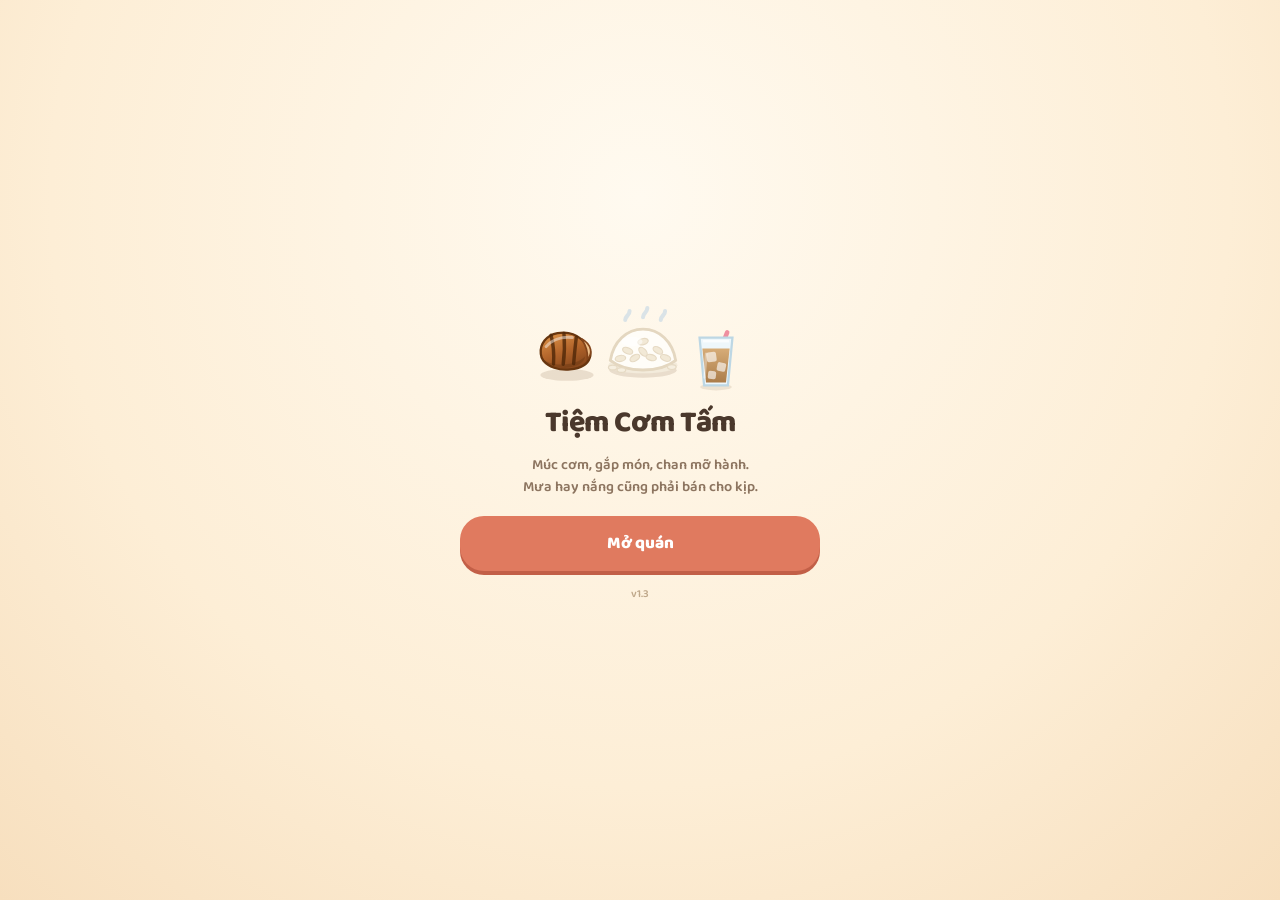
==== commit fa3b89da: "Dựng lại cảnh quán: bỏ tấm kính trắng, đồ nghề nằm trên mặt quầy Đổi hình món và thêm bóng thoại ở l" ====
--- a/index.html
+++ b/index.html
@@ -25,7 +25,7 @@
 <link rel="preconnect" href="https://fonts.gstatic.com" crossorigin>
 <link href="https://fonts.googleapis.com/css2?family=Baloo+2:wght@500;600;700;800&display=swap" rel="stylesheet">
 <!-- ?v= là số phiên bản, xem mục "Nhớ làm khi sửa code" trong README -->
-<link rel="stylesheet" href="css/style.css?v=1.2">
+<link rel="stylesheet" href="css/style.css?v=1.3">
 </head>
 <body>
 
@@ -41,9 +41,9 @@
 <div id="splash" hidden></div>
 <div id="toast" hidden></div>
 
-<script src="js/art.js?v=1.2"></script>
-<script src="js/data.js?v=1.2"></script>
-<script src="js/game.js?v=1.2"></script>
+<script src="js/art.js?v=1.3"></script>
+<script src="js/data.js?v=1.3"></script>
+<script src="js/game.js?v=1.3"></script>
 
 <script>
 /* Đăng ký service worker để cài được lên màn hình chính và chơi offline.
--- a/css/style.css
+++ b/css/style.css
@@ -293,13 +293,20 @@
 
 /* ---------- hàng khách ---------- */
 .lane {
-  display: flex; gap: 6px; overflow-x: auto; padding-bottom: 4px;
+  display: flex; gap: 6px; overflow-x: auto; padding: 6px 6px 8px;
   scrollbar-width: none; -webkit-overflow-scrolling: touch;
+  /* Vỉa hè trước quán: gạch lát, có gờ bó vỉa. Trước đây khách là một dãy
+     thẻ trắng trôi trên nền kem, không ăn nhập gì với cái quán bên dưới. */
+  border-radius: 14px; border: 2px solid #c3b295;
+  background:
+    repeating-linear-gradient(90deg, rgba(120, 105, 85, .1) 0 1px, transparent 1px 34px),
+    linear-gradient(180deg, #e8ddc6 0 34%, #d6cbb4 34% 38%, #cfc5ae 38% 100%);
+  box-shadow: inset 0 6px 12px rgba(80, 60, 35, .14);
 }
 .lane::-webkit-scrollbar { display: none; }
 .seat {
-  flex: 0 0 132px; min-height: 118px; border: 2px dashed var(--line2); border-radius: 16px;
-  display: flex; align-items: center; justify-content: center; background: #fdf7ea;
+  flex: 0 0 132px; min-height: 100px; border: 2px dashed rgba(140, 120, 90, .5); border-radius: 12px;
+  display: flex; align-items: center; justify-content: center; background: rgba(255, 253, 245, .35);
 }
 .seat i {
   font-style: normal; display: flex; flex-direction: column; align-items: center; gap: 3px;
@@ -308,9 +315,10 @@
 .seat .ic { width: 24px; height: 24px; }
 
 .cust {
-  flex: 0 0 168px; background: var(--panel); border: 2px solid var(--line);
-  border-radius: 16px; padding: 6px 7px 5px; touch-action: pan-x;
-  box-shadow: 0 2px 0 rgba(160, 130, 100, .1);
+  flex: 0 0 168px; background: rgba(255, 253, 245, .93); border: 2px solid #bda887;
+  border-radius: 12px; padding: 6px 7px 5px; touch-action: pan-x;
+  /* bóng hắt xuống làm người có vẻ đang đứng trên vỉa hè, không phải thẻ trôi */
+  box-shadow: 0 4px 7px rgba(70, 50, 25, .22);
 }
 .cust.on { border-color: var(--terra); box-shadow: 0 0 0 3px rgba(224, 122, 95, .16); }
 .cust.stuck { background: #fdf3ef; border-color: #eec2b6; }
@@ -352,27 +360,40 @@
 .patbar { height: 6px; background: var(--line); border-radius: 99px; overflow: hidden; }
 .patbar div { height: 100%; transition: width .25s linear; }
 
-/* ---------- LỚP SAU + LỚP GIỮA: cảnh quán và quầy kính ---------- */
+/* ---------- LỚP SAU + LỚP GIỮA: cảnh quán và quầy ----------
+   Bản trước phủ một tấm kính trắng gần đục lên toàn bộ khu này, nên dù
+   phía sau có vẽ gì thì nhìn ra vẫn là một cái thẻ trắng — cả màn hình
+   đọc thành biểu mẫu chứ không ra cái quán. Giờ bỏ tấm kính đó: đồ nghề
+   nằm thẳng trên mặt quầy inox, sau lưng là tường gạch, bảng hiệu, bóng
+   đèn và quạt trần.                                                    */
 .scene {
-  position: relative; margin: 7px 0 0; border-radius: 18px; overflow: hidden;
-  border: 2px solid var(--line2);
-  box-shadow: inset 0 8px 20px rgba(140, 100, 60, .12), 0 3px 0 rgba(160, 130, 100, .12);
+  position: relative; margin: 7px 0 0; border-radius: 16px; overflow: hidden;
+  border: 2px solid #9c7a4e;
   touch-action: pan-y;
-  min-height: 224px;
-}
-.scene-back { position: absolute; inset: 0; width: 100%; height: 100%; }
-.fan { transform-origin: 200px 10px; animation: fan 2.6s linear infinite; }
+  min-height: 200px;
+  /* mặt quầy gỗ: vân dọc mảnh chồng lên chuyển màu nâu */
+  background:
+    repeating-linear-gradient(90deg, rgba(122, 86, 46, .16) 0 2px, transparent 2px 64px),
+    linear-gradient(180deg, #b98b52 0%, #a4763f 40%, #8d6437 100%);
+  box-shadow: inset 0 14px 22px rgba(60, 35, 12, .28), 0 3px 0 rgba(120, 85, 45, .3);
+}
+/* dải tường: cao cố định, luôn nằm sát mép trên */
+.scene-back { position: absolute; left: 0; right: 0; top: 0; width: 100%; height: 46px; }
+.fan { transform-origin: 196px 12px; animation: fan 2.4s linear infinite; }
 @keyframes fan { to { transform: rotate(360deg); } }
-
-.stage { position: relative; z-index: 2; padding: 12px 11px 12px; }
+.bulb { transform-origin: 338px 0; animation: sway 5.5s ease-in-out infinite; }
+@keyframes sway {
+  0%, 100% { transform: rotate(-2.2deg); }
+  50% { transform: rotate(2.2deg); }
+}
+
+/* Mặt quầy: dải inox mỏng ở trên rồi tới mặt thớt gỗ. Đồ nghề đặt lên đây. */
+.stage { position: relative; z-index: 2; padding: 54px 10px 10px; }
 .stage::before {
-  /* Mặt kính quầy. Cố ý chỉ mờ chứ không đục: phải còn thấy tường và
-     bảng menu ở lớp sau, nếu không thì cảnh quán mất hết chiều sâu. */
-  content: ''; position: absolute; inset: 6px; border-radius: 13px;
-  background: linear-gradient(180deg, rgba(255, 255, 255, .58), rgba(255, 252, 244, .9));
-  border: 2px solid rgba(226, 202, 166, .85);
-  box-shadow: 0 8px 20px rgba(140, 100, 60, .18), inset 0 1px 0 #fff;
-  backdrop-filter: blur(1.5px);
+  /* mép inox của mặt quầy, ngay dưới chân tường */
+  content: ''; position: absolute; left: 0; right: 0; top: 46px; height: 6px;
+  background: linear-gradient(180deg, #f2f6f8, #a8b4bd);
+  box-shadow: 0 3px 6px rgba(40, 25, 10, .38);
 }
 .stpanel { position: relative; z-index: 1; }
 .stpanel.in-l { animation: slideL .26s cubic-bezier(.22, .9, .3, 1); }
@@ -386,81 +407,132 @@
   to { transform: translateX(0); opacity: 1; }
 }
 
+/* ---------- khói ---------- */
+.steam { position: absolute; left: 50%; top: -2px; width: 0; height: 0; pointer-events: none; }
+.steam i {
+  position: absolute; left: var(--x, 0); bottom: 0;
+  width: 5px; height: 5px; border-radius: 50%;
+  background: #fff; opacity: 0;
+  animation: steamUp 3.4s ease-out infinite; animation-delay: var(--d, 0s);
+}
+@keyframes steamUp {
+  0% { opacity: 0; transform: translateY(0) scale(.5); }
+  18% { opacity: .55; }
+  100% { opacity: 0; transform: translateY(-26px) scale(2.3); }
+}
+
+/* Bảng tên khu: tấm gỗ nhỏ sơn chữ, kiểu biển viết tay treo ở quán. */
 .sthead {
-  display: flex; align-items: center; gap: 6px; font-size: 13px; font-weight: 800;
-  padding: 2px 4px 7px; color: #6d5a49;
-}
-.sthead em { font-style: normal; font-size: 11px; color: var(--soft); font-weight: 600; margin-left: auto; }
-.sthead .ic { width: 18px; height: 18px; color: var(--terra); }
+  display: flex; align-items: center; gap: 6px; font-size: 12.5px; font-weight: 800;
+  color: #fff3dd; margin-bottom: 8px; padding: 4px 10px; border-radius: 5px;
+  background: linear-gradient(180deg, #8a5f34, #6d4824);
+  box-shadow: inset 0 1px 0 rgba(255, 233, 200, .35), 0 2px 4px rgba(40, 25, 10, .35);
+  text-shadow: 0 1px 0 rgba(0, 0, 0, .3);
+}
+.sthead em {
+  font-style: normal; font-size: 11px; color: #f0d6ad; font-weight: 600; margin-left: auto;
+}
+.sthead .ic { width: 17px; height: 17px; color: #f4c95d; }
 .stnote {
-  display: block; font-style: normal; font-size: 10.5px; color: var(--soft);
-  line-height: 1.4; padding: 6px 4px 0;
-}
-
-/* nồi cơm */
+  display: block; font-style: normal; font-size: 10.5px; color: #f3e3c6;
+  line-height: 1.4; padding: 6px 4px 0; text-shadow: 0 1px 2px rgba(40, 25, 10, .6);
+}
+
+/* ---------- nồi cơm ---------- */
 .ricearea { display: flex; gap: 9px; align-items: stretch; }
 .pot {
-  flex: 0 0 132px; display: flex; flex-direction: column; align-items: center; gap: 1px;
-  background: linear-gradient(180deg, #fffdf7, #fbf1de);
-  border: 2px solid var(--line2); border-radius: 16px; padding: 7px 4px 8px;
-  box-shadow: 0 3px 0 rgba(160, 130, 100, .18);
+  position: relative; flex: 0 0 132px;
+  display: flex; flex-direction: column; align-items: center; gap: 1px;
+  padding: 7px 4px 8px;
+  /* nồi nhôm: vành sáng trên, thân tối dần xuống đáy */
+  background: linear-gradient(180deg, #f3f6f8 0%, #dbe3e8 18%, #b9c5ce 60%, #93a2ad 100%);
+  border: 2px solid #7f8f9b; border-radius: 10px 10px 16px 16px;
+  box-shadow: inset 0 2px 0 #fff, inset 0 -6px 12px rgba(30, 45, 60, .3), 0 3px 4px rgba(40, 25, 10, .35);
   transition: transform .09s;
 }
+.pot::before {
+  /* vành nồi */
+  content: ''; position: absolute; left: 6px; right: 6px; top: 4px; height: 5px;
+  border-radius: 4px; background: linear-gradient(180deg, #fbfdfe, #aebac4);
+}
 .pot:active { transform: scale(.96) translateY(2px); }
-.pot.out { opacity: .5; }
-.potart { display: block; line-height: 0; }
-.pot b { font-size: 12.5px; }
-.pot em { font-style: normal; font-size: 11px; color: var(--terra); font-weight: 800; }
+.pot.out { filter: grayscale(.5); opacity: .55; }
+.potart { display: block; line-height: 0; margin-top: 4px; }
+.pot b { font-size: 12.5px; color: #33424d; }
+.pot em { font-style: normal; font-size: 11px; color: #8a4b1e; font-weight: 800; }
+
 .ricehelp { flex: 1; display: flex; flex-direction: column; gap: 4px; }
+/* ba nấc cơm: thanh gỗ mỏng gắn trên thành quầy */
 .rh {
   position: relative; flex: 1; display: flex; align-items: center; gap: 6px; padding: 3px 7px;
-  border: 2px solid var(--line); border-radius: 12px; background: var(--panel2); font-size: 11.5px;
-  text-align: left; font-family: inherit; min-height: 27px;
-}
-/* Chén mỡ hành dùng chung dáng hàng với ba mức cơm — cùng một khu, cùng
-   một người làm. Khác ở chỗ nó bấm được. */
-.rh.mhrh { background: var(--panel); }
+  border: 2px solid #9d7c52; border-radius: 6px; font-size: 11px;
+  background: linear-gradient(180deg, #f6ead2, #e6d3b0);
+  color: #5c3f21; text-align: left; font-family: inherit; min-height: 27px;
+  box-shadow: 0 1px 2px rgba(40, 25, 10, .25);
+}
+.rh.mhrh { background: linear-gradient(180deg, #fdf6e6, #efe0c2); }
 .rh.mhrh .ia { flex: none; }
-.rh.mhrh em { color: var(--soft); }
+.rh.mhrh em { color: #7c6242; }
 .rh.mhrh:active { transform: scale(.98); }
 .rh.out { opacity: .5; }
 .rh.out em { color: var(--warn); }
-.rh b { flex: none; font-size: 12px; color: var(--soft); }
+.rh b { flex: none; font-size: 12px; color: #7a5b35; }
 .rh span { flex: 1; }
-.rh.on { background: #f2f8ee; border-color: var(--onion); }
+.rh.on { background: linear-gradient(180deg, #e7f3dd, #cfe6bd); border-color: #6f9a5c; }
 .rh.on b { color: var(--onion-d); }
-.rh.want { border-color: var(--terra); background: #fdefe9; }
+.rh.want { border-color: #d0552f; background: linear-gradient(180deg, #fde9dd, #f7d3bd); }
 .rh em {
   font-style: normal; display: flex; align-items: center; gap: 2px;
-  font-size: 10px; color: var(--terra); font-weight: 800;
+  font-size: 10px; color: #c0512c; font-weight: 800;
 }
 .rh .ic { width: 12px; height: 12px; }
 
-/* khay món */
-.dishes { display: grid; grid-template-columns: repeat(4, 1fr); gap: 5px; }
+/* ---------- KHAY MÓN: từng khay inox nằm trong tủ kính ----------
+   Đây là chỗ đổi nhiều nhất. Trước kia là ô trắng bo tròn — trông y hệt
+   một nút bấm. Giờ là khay thép có vành sáng, lòng khay tối, đổ bóng
+   xuống mặt quầy, và tên món nằm trên miếng nhãn men trắng dán ngoài. */
+/* Năm khay một hàng — quầy cơm tấm thật cũng xếp khay dài như vậy, và
+   nhờ đó chín món vừa hai hàng thay vì ba, đủ chỗ cho cái dĩa bên dưới. */
+.dishes { display: grid; grid-template-columns: repeat(5, 1fr); gap: 4px; }
 .dishes.pair { grid-template-columns: repeat(2, 1fr); gap: 8px; }
 .dish {
-  position: relative; display: flex; flex-direction: column; align-items: center; gap: 0;
-  padding: 4px 2px 3px; background: linear-gradient(180deg, #fffdf7, #fbf3e4);
-  border: 2px solid var(--line); border-radius: 13px; line-height: 1.15;
+  position: relative; display: flex; flex-direction: column; align-items: center;
+  padding: 4px 2px 3px; line-height: 1.12;
+  background: linear-gradient(180deg, #f4f7f9 0%, #e2e9ee 30%, #cad4dc 75%, #b3c0c9 100%);
+  border: 2px solid #90a0ab; border-radius: 7px;
+  box-shadow: inset 0 2px 0 rgba(255, 255, 255, .95), inset 0 -5px 9px rgba(30, 45, 60, .18),
+              0 3px 4px rgba(40, 25, 10, .32);
   transition: transform .08s, box-shadow .08s;
-  box-shadow: 0 2px 0 rgba(160, 130, 100, .14);
-}
-.dish:active { transform: translateY(2px) scale(.97); box-shadow: none; }
-.dish b { font-size: 10.5px; }
-.dish .ia { width: 40px; height: 40px; }
-.dish em { font-style: normal; font-size: 9.5px; color: var(--soft); }
-.dish.on { border-color: var(--onion); background: #f4f9f0; }
-.dish.out { opacity: .42; filter: grayscale(.6); }
+}
+.dish::before {
+  /* vệt sáng chạy ngang mặt khay, thứ làm thép ra thép */
+  content: ''; position: absolute; left: 4px; right: 4px; top: 3px; height: 40%;
+  border-radius: 5px; background: linear-gradient(180deg, rgba(255, 255, 255, .55), transparent);
+  pointer-events: none;
+}
+.dish:active { transform: translateY(2px) scale(.97); box-shadow: inset 0 2px 0 rgba(255,255,255,.7); }
+.dish .ia { width: 32px; height: 32px; position: relative; z-index: 1;
+  filter: drop-shadow(0 2px 2px rgba(30, 20, 10, .3)); }
+/* tên món: miếng nhãn men trắng */
+.dish b {
+  position: relative; z-index: 1; font-size: 9px; color: #3d3026;
+  background: #fffdf6; border: 1px solid #cdbfa6; border-radius: 3px;
+  padding: 0 4px; margin-top: 1px; max-width: 100%; overflow: hidden;
+  text-overflow: ellipsis; white-space: nowrap;
+}
+.dish em { font-style: normal; font-size: 9px; color: #4e5a63; font-weight: 700; }
+.dish.on { border-color: #d19b2e; box-shadow: inset 0 2px 0 rgba(255,255,255,.95), 0 0 0 2px rgba(209,155,46,.45), 0 3px 4px rgba(40,25,10,.32); }
+.dish.out { filter: grayscale(.85); opacity: .5; }
 .dish.out em { color: var(--warn); font-weight: 800; }
-.dish.want { border-color: var(--terra); box-shadow: 0 0 0 3px rgba(224, 122, 95, .15); }
+.dish.want { border-color: #d0552f; box-shadow: inset 0 2px 0 rgba(255,255,255,.9), 0 0 0 3px rgba(208,85,47,.35), 0 3px 4px rgba(40,25,10,.32); }
 .badge {
-  position: absolute; top: -5px; right: -4px; min-width: 18px; height: 18px;
-  background: var(--onion-d); color: #fff; border-radius: 99px;
+  position: absolute; top: -6px; right: -5px; min-width: 18px; height: 18px;
+  background: #c0442f; color: #fff; border: 1.5px solid #fff3dd; border-radius: 99px;
   font-size: 11px; display: flex; align-items: center; justify-content: center; padding: 0 4px;
+  box-shadow: 0 1px 3px rgba(40, 25, 10, .5); z-index: 2;
 }
 .wantdot {
-  position: absolute; top: -4px; left: -4px; width: 10px; height: 10px;
+  position: absolute; top: -4px; left: -4px; width: 10px; height: 10px; z-index: 2;
   background: var(--terra); border-radius: 50%; animation: pulse 1.1s ease-in-out infinite;
 }
 @keyframes pulse {
@@ -482,14 +554,16 @@
 /* ---------- thanh chọn khu ---------- */
 .stbar {
   display: flex; gap: 3px; margin: 7px 0 0;
-  background: var(--panel2); padding: 3px; border-radius: 16px; border: 2px solid var(--line);
+  padding: 3px; border-radius: 14px; border: 2px solid #b79c74;
+  background: linear-gradient(180deg, #f3e6cd, #e6d5b5);
+  box-shadow: inset 0 1px 0 rgba(255, 250, 235, .8);
 }
 .stb {
   position: relative; flex: 1; display: flex; flex-direction: column; align-items: center; gap: 0;
-  padding: 6px 1px; background: transparent; border-radius: 13px; font-size: 10px; color: var(--soft);
+  padding: 6px 1px; background: transparent; border-radius: 11px; font-size: 10px; color: #7a6244;
 }
 .stb .ic { width: 18px; height: 18px; }
-.stb.on { background: var(--panel); color: var(--ink); box-shadow: 0 2px 6px rgba(140, 100, 60, .14); }
+.stb.on { background: #fffdf6; color: var(--ink); box-shadow: 0 2px 5px rgba(90, 65, 35, .3); }
 .stb .dot {
   position: absolute; top: 3px; right: 8px; width: 7px; height: 7px;
   background: var(--terra); border-radius: 50%; animation: pulse 1.2s ease-in-out infinite;
@@ -541,12 +615,15 @@
 
 .plateBox {
   position: relative; margin-top: -2px;
-  background: linear-gradient(180deg, #fdf3e2, #f7e7cc);
-  border: 2px solid var(--line2); border-top: 0; border-radius: 0 0 18px 18px;
-  padding: 2px 10px 6px; touch-action: none;
-  box-shadow: inset 0 -10px 18px rgba(170, 130, 90, .1);
-}
-.plate { display: block; width: 100%; max-height: 126px; }
+  /* thớt gỗ: dĩa nằm trên mặt gỗ chứ không lửng lơ trên nền kem */
+  background:
+    repeating-linear-gradient(90deg, rgba(110, 76, 38, .13) 0 2px, transparent 2px 46px),
+    linear-gradient(180deg, #c99a60 0%, #b8874b 55%, #a2733c 100%);
+  border: 2px solid #8d6437; border-top: 0; border-radius: 0 0 16px 16px;
+  padding: 4px 10px 8px; touch-action: none;
+  box-shadow: inset 0 8px 16px rgba(60, 35, 12, .25);
+}
+.plate { display: block; width: 100%; max-height: 118px; filter: drop-shadow(0 4px 5px rgba(50, 28, 8, .4)); }
 .plate.togo { filter: drop-shadow(0 2px 3px rgba(150, 110, 70, .2)); }
 .pl-i { animation: plIn .34s cubic-bezier(.2, 1.5, .4, 1) backwards; animation-delay: calc(var(--i) * 0ms); }
 @keyframes plIn {
@@ -554,8 +631,9 @@
   to { opacity: 1; }
 }
 .pval {
-  position: absolute; right: 12px; top: 6px; font-size: 11.5px; font-weight: 800; color: var(--soft);
-  background: rgba(255, 253, 247, .85); border-radius: 9px; padding: 2px 8px;
+  position: absolute; right: 12px; top: 7px; font-size: 11.5px; font-weight: 800; color: #5c4029;
+  background: rgba(255, 250, 238, .92); border: 1px solid #8d6437;
+  border-radius: 9px; padding: 1px 8px;
 }
 .platebtns { display: flex; gap: 7px; margin-top: 6px; align-items: stretch; }
 .platebtns .sbtn { flex: 0 0 auto; display: flex; align-items: center; gap: 4px; font-size: 12.5px; }
@@ -827,6 +905,7 @@
 /* ---------- màn hình HẸP ---------- */
 @media (max-width: 380px) {
   .tab { font-size: 9.5px; }
+  .dishes { grid-template-columns: repeat(4, 1fr); }
   .cust { flex-basis: 152px; }
   .pot { flex-basis: 112px; }
   .dishes { grid-template-columns: repeat(3, 1fr); }
